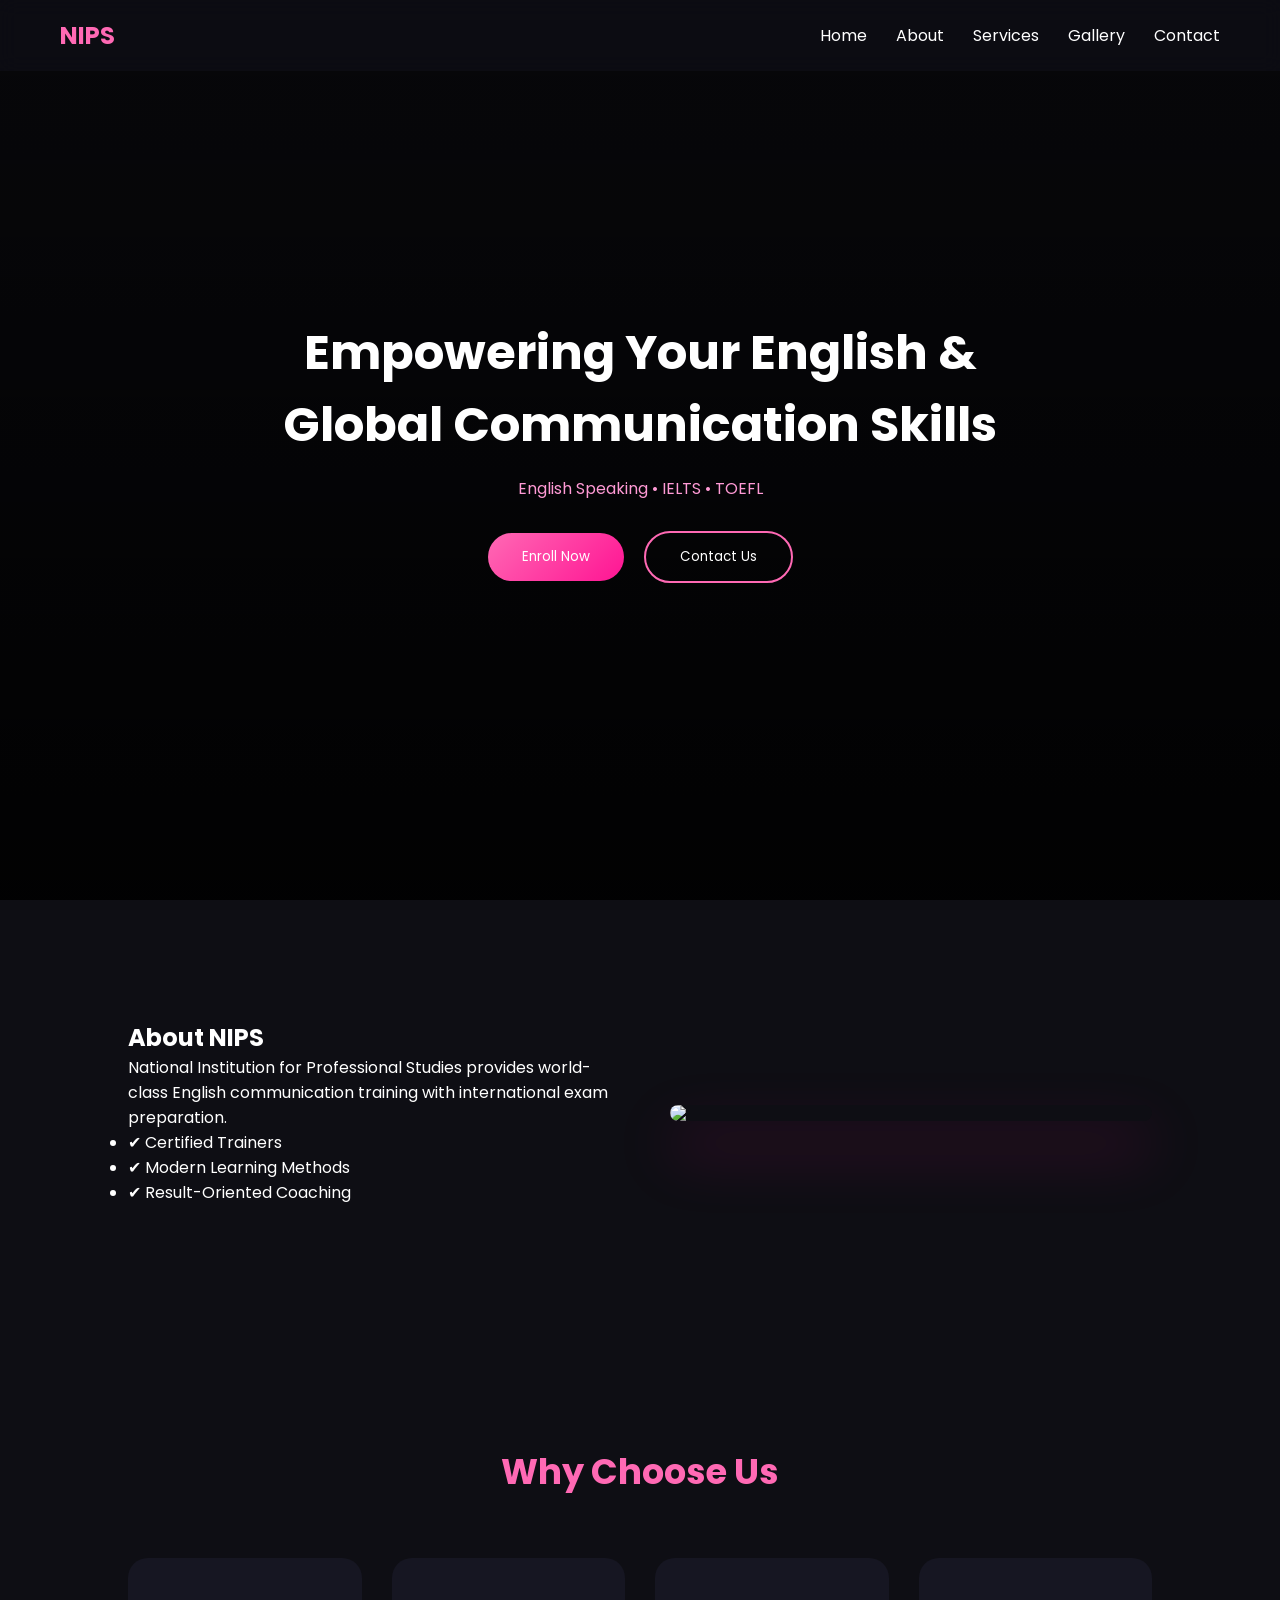
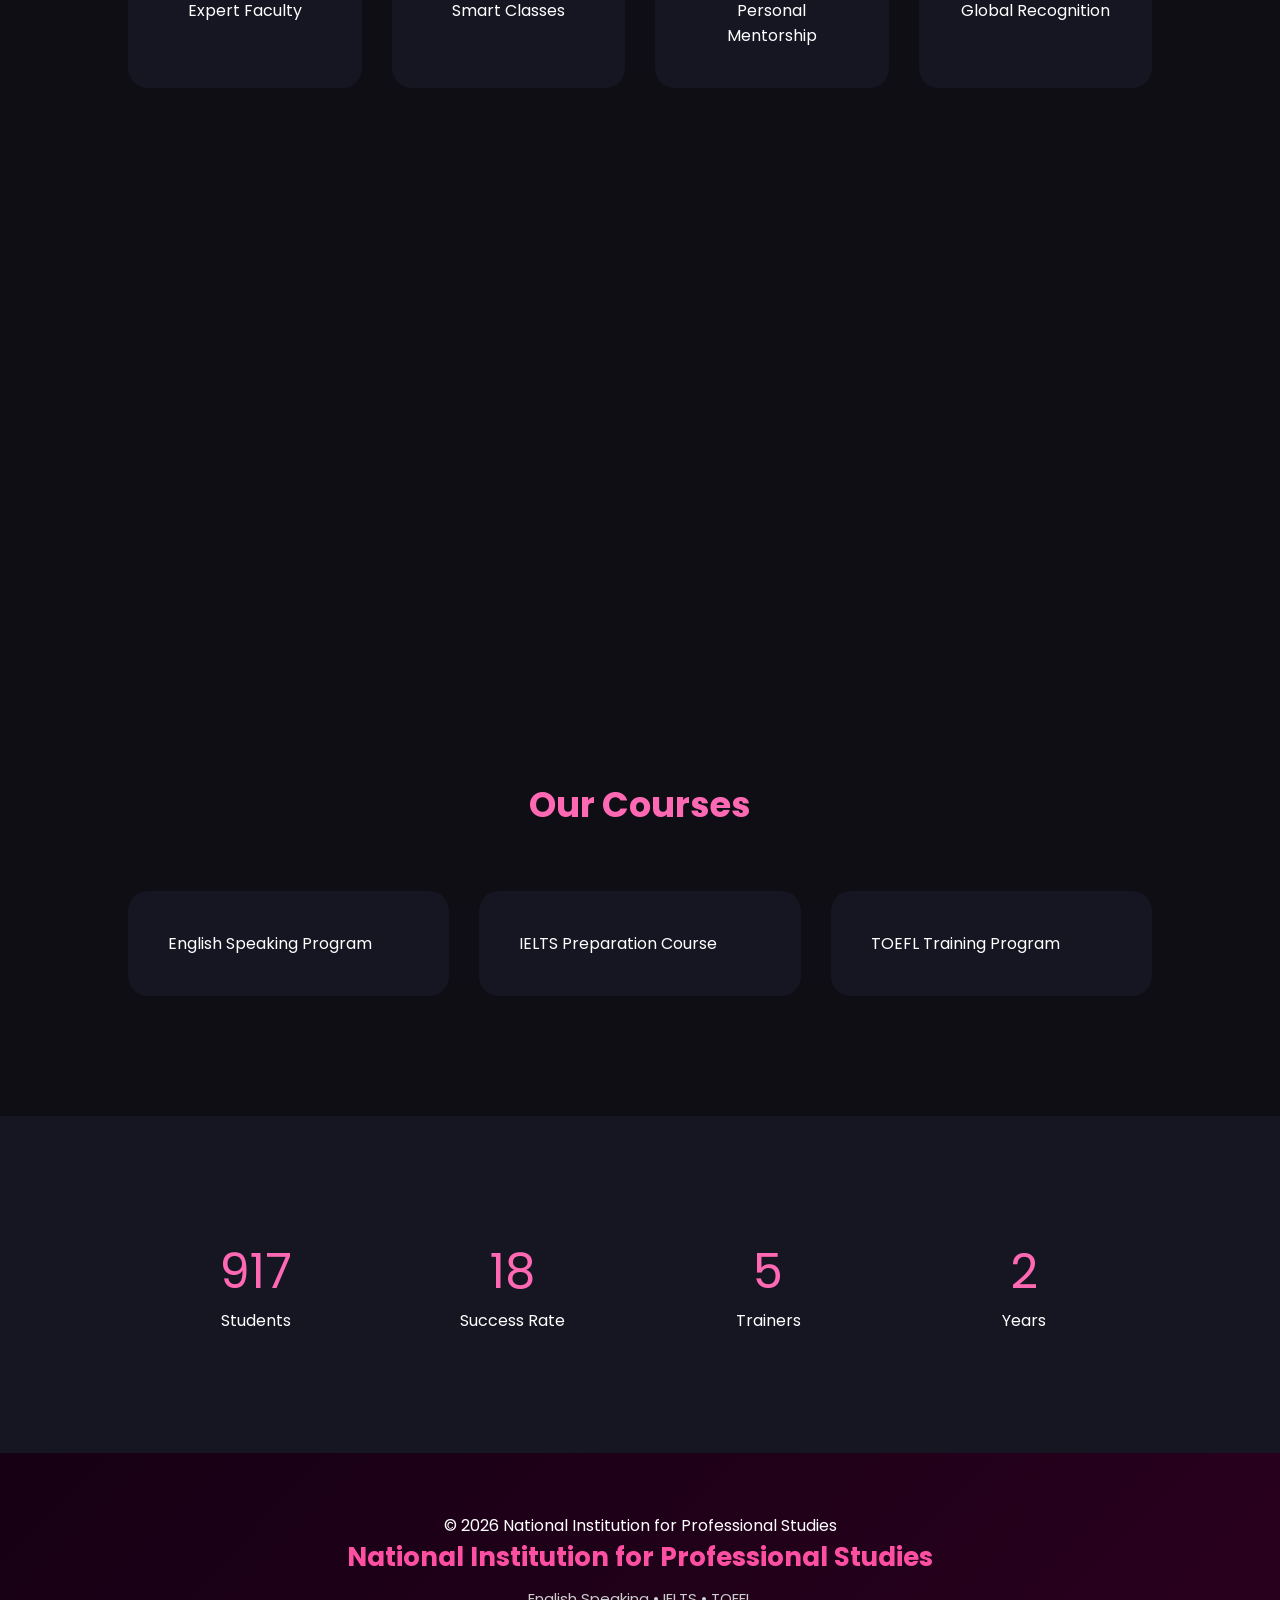
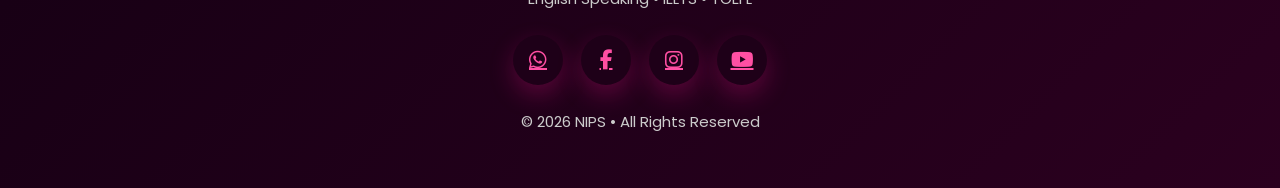
==== index.html @ 160e7540 "Add files via upload" ====
<!DOCTYPE html>
<html lang="en">
<head>
<meta charset="UTF-8">
<title>NIPS | Home</title>
<link rel="stylesheet" href="style.css">
<link href="https://fonts.googleapis.com/css2?family=Poppins:wght@300;400;600;700&display=swap" rel="stylesheet">
<link rel="stylesheet" href="https://cdnjs.cloudflare.com/ajax/libs/font-awesome/6.5.1/css/all.min.css">

</head>
<body>

<header class="header">
  <div class="logo">NIPS</div>
  <nav>
    <a href="index.html">Home</a>
    <a href="about.html">About</a>
    <a href="services.html">Services</a>
    <a href="gallery.html">Gallery</a>
    <a href="contact.html">Contact</a>
  </nav>
</header>

<!-- HERO -->
<section class="hero parallax">
  <div class="hero-content reveal">
    <h1>Empowering Your English & Global Communication Skills</h1>
    <p>English Speaking • IELTS • TOEFL</p>
    <div class="hero-btns">
      <button class="btn ripple">Enroll Now</button>
      <button class="btn outline ripple" onclick="location.href='contact.html'">Contact Us</button>
    </div>
  </div>
</section>

<!-- ABOUT -->
<section class="about reveal left">
  <div class="about-text">
    <h2>About NIPS</h2>
    <p>
      National Institution for Professional Studies provides world-class
      English communication training with international exam preparation.
    </p>
    <ul>
      <li>✔ Certified Trainers</li>
      <li>✔ Modern Learning Methods</li>
      <li>✔ Result-Oriented Coaching</li>
    </ul>
  </div>
  <img src="https://images.unsplash.com/photo-1584697964154-1a6b6f7cfc45">
</section>

<!-- FEATURES -->
<section class="features">
  <h2 class="section-title reveal">Why Choose Us</h2>
  <div class="feature-cards">
    <div class="card tilt reveal bottom">Expert Faculty</div>
    <div class="card tilt reveal bottom">Smart Classes</div>
    <div class="card tilt reveal bottom">Personal Mentorship</div>
    <div class="card tilt reveal bottom">Global Recognition</div>
  </div>
</section>

<!-- PARALLAX DIVIDER -->
<section class="parallax-break"></section>

<!-- SERVICES -->
<section class="services reveal right">
  <h2 class="section-title">Our Courses</h2>
  <div class="service-cards">
    <div class="service-card">English Speaking Program</div>
    <div class="service-card">IELTS Preparation Course</div>
    <div class="service-card">TOEFL Training Program</div>
  </div>
</section>

<!-- STATS -->
<section class="stats">
  <div><span class="counter" data-target="5000">0</span><p>Students</p></div>
  <div><span class="counter" data-target="98">0</span><p>Success Rate</p></div>
  <div><span class="counter" data-target="25">0</span><p>Trainers</p></div>
  <div><span class="counter" data-target="10">0</span><p>Years</p></div>
</section>

<footer class="footer">
  <p>© 2026 National Institution for Professional Studies</p>
  <button id="topBtn" title="Back to top">↑</button>
  <div class="footer-content">
    <h3>National Institution for Professional Studies</h3>
    <p>English Speaking • IELTS • TOEFL</p>

    <div class="social-links">
      <a href="https://wa.me/919999999999" target="_blank" class="social whatsapp" title="WhatsApp">
        <i class="fab fa-whatsapp"></i>
      </a>
      <a href="https://facebook.com" target="_blank" class="social facebook" title="Facebook">
        <i class="fab fa-facebook-f"></i>
      </a>
      <a href="https://instagram.com" target="_blank" class="social instagram" title="Instagram">
        <i class="fab fa-instagram"></i>
      </a>
      <a href="https://youtube.com" target="_blank" class="social youtube" title="YouTube">
        <i class="fab fa-youtube"></i>
      </a>
    </div>

    <p class="copyright">
      © 2026 NIPS • All Rights Reserved
    </p>
  </div>

  <button id="topBtn">↑</button>
</footer>


<script src="script.js"></script>
</body>
</html>
---- style.css ----
* {
  margin: 0;
  padding: 0;
  box-sizing: border-box;
  font-family: 'Poppins', sans-serif;
}

body {
  background: #0e0e14;
  color: #fff;
  overflow-x: hidden;
}

/* HEADER */
.header {
  position: fixed;
  top: 0;
  width: 100%;
  padding: 18px 60px;
  display: flex;
  justify-content: space-between;
  align-items: center;
  background: rgba(14,14,20,0.85);
  backdrop-filter: blur(10px);
  z-index: 1000;
}

.logo {
  font-size: 24px;
  font-weight: 700;
  color: hotpink;
}

nav a {
  margin-left: 25px;
  color: #fff;
  text-decoration: none;
  position: relative;
}

nav a::after {
  content: '';
  position: absolute;
  width: 0;
  height: 2px;
  background: hotpink;
  left: 0;
  bottom: -5px;
  transition: 0.3s;
}

nav a:hover::after {
  width: 100%;
}

/* HERO */
.hero {
  height: 100vh;
  background: linear-gradient(rgba(0,0,0,.5), rgba(0,0,0,.9)),
  url('https://images.unsplash.com/photo-1523240795612-9a054b0db644') center/cover fixed;
  display: flex;
  align-items: center;
  justify-content: center;
}

.hero-content {
  text-align: center;
  max-width: 800px;
}

.hero h1 {
  font-size: 3rem;
}

.hero p {
  margin: 15px 0 30px;
  color: #ff9ad5;
}

/* BUTTONS */
.btn {
  padding: 14px 34px;
  border: none;
  background: linear-gradient(135deg, hotpink, deeppink);
  color: #fff;
  border-radius: 30px;
  cursor: pointer;
  margin: 0 8px;
  position: relative;
  overflow: hidden;
}

.btn.outline {
  background: transparent;
  border: 2px solid hotpink;
}

.btn:hover {
  transform: translateY(-3px);
  box-shadow: 0 15px 40px rgba(255,20,147,.5);
}

/* SECTIONS */
section {
  padding: 120px 10%;
}

.section-title {
  text-align: center;
  font-size: 2.2rem;
  margin-bottom: 60px;
  color: hotpink;
}

/* ABOUT */
.about {
  display: grid;
  grid-template-columns: 1fr 1fr;
  gap: 60px;
  align-items: center;
}

.about img {
  width: 100%;
  border-radius: 20px;
  box-shadow: 0 30px 60px rgba(255,20,147,.25);
}

/* FEATURES */
.feature-cards {
  display: grid;
  grid-template-columns: repeat(auto-fit, minmax(220px, 1fr));
  gap: 30px;
}

.card {
  padding: 40px;
  background: #161622;
  border-radius: 20px;
  text-align: center;
  transition: 0.4s;
}

/* SERVICES */
.service-cards {
  display: grid;
  grid-template-columns: repeat(auto-fit, minmax(260px, 1fr));
  gap: 30px;
}

.service-card {
  background: #161622;
  padding: 40px;
  border-radius: 20px;
  transition: 0.4s;
}

/* PARALLAX BREAK */
.parallax-break {
  height: 50vh;
  background: url('https://images.unsplash.com/photo-1513258496099-48168024aec0') center/cover fixed;
}

/* STATS */
.stats {
  display: grid;
  grid-template-columns: repeat(auto-fit, minmax(200px, 1fr));
  text-align: center;
  background: #161622;
}

.stats span {
  font-size: 3rem;
  color: hotpink;
}

/* FOOTER */
footer {
  padding: 40px;
  text-align: center;
  background: #0b0b10;
  position: relative;
}

#topBtn {
  position: absolute;
  right: 30px;
  top: 20px;
  padding: 10px 16px;
  border: none;
  background: hotpink;
  color: #fff;
  border-radius: 50%;
  cursor: pointer;
}

/* REVEAL ANIMATIONS */
.reveal {
  opacity: 0;
  transform: translateY(60px);
  transition: 0.8s ease;
}

.reveal.active {
  opacity: 1;
  transform: translateY(0);
}

.left { transform: translateX(-80px); }
.right { transform: translateX(80px); }
.bottom { transform: translateY(80px); }
/* ===============================
   FOOTER
================================ */
.footer {
  background: linear-gradient(135deg, #160014, #2b001f);
  padding: 60px 20px 40px;
  text-align: center;
  position: relative;
}

.footer-content h3 {
  font-size: 26px;
  color: #ff4fa3;
  margin-bottom: 10px;
}

.footer-content p {
  color: #ccc;
  margin-bottom: 15px;
  font-size: 15px;
}

/* ===============================
   SOCIAL ICONS
================================ */
.social-links {
  display: flex;
  justify-content: center;
  gap: 18px;
  margin: 25px 0;
}

.social {
  width: 50px;
  height: 50px;
  background: #1e0018;
  border-radius: 50%;
  display: flex;
  align-items: center;
  justify-content: center;
  color: #ff4fa3;
  font-size: 20px;
  transition: 0.4s ease;
  box-shadow: 0 10px 25px rgba(255, 20, 147, 0.25);
}

.social:hover {
  transform: translateY(-6px) scale(1.08);
  box-shadow: 0 20px 45px rgba(255, 20, 147, 0.55);
  color: #fff;
}

/* Platform glow colors */
.social.whatsapp:hover {
  background: #25D366;
}
.social.facebook:hover {
  background: #1877f2;
}
.social.instagram:hover {
  background: linear-gradient(45deg, #f58529, #dd2a7b, #8134af);
}
.social.youtube:hover {
  background: #ff0000;
}

/* ===============================
   BACK TO TOP BUTTON
================================ */
#topBtn {
  position: fixed;
  right: 20px;
  bottom: 20px;
  width: 45px;
  height: 45px;
  border-radius: 50%;
  border: none;
  background: #ff4fa3;
  color: #fff;
  font-size: 20px;
  cursor: pointer;
  opacity: 0;
  transition: 0.4s;
  box-shadow: 0 15px 35px rgba(255, 20, 147, 0.5);
}

#topBtn:hover {
  transform: translateY(-4px);
  box-shadow: 0 25px 50px rgba(255, 20, 147, 0.7);
}
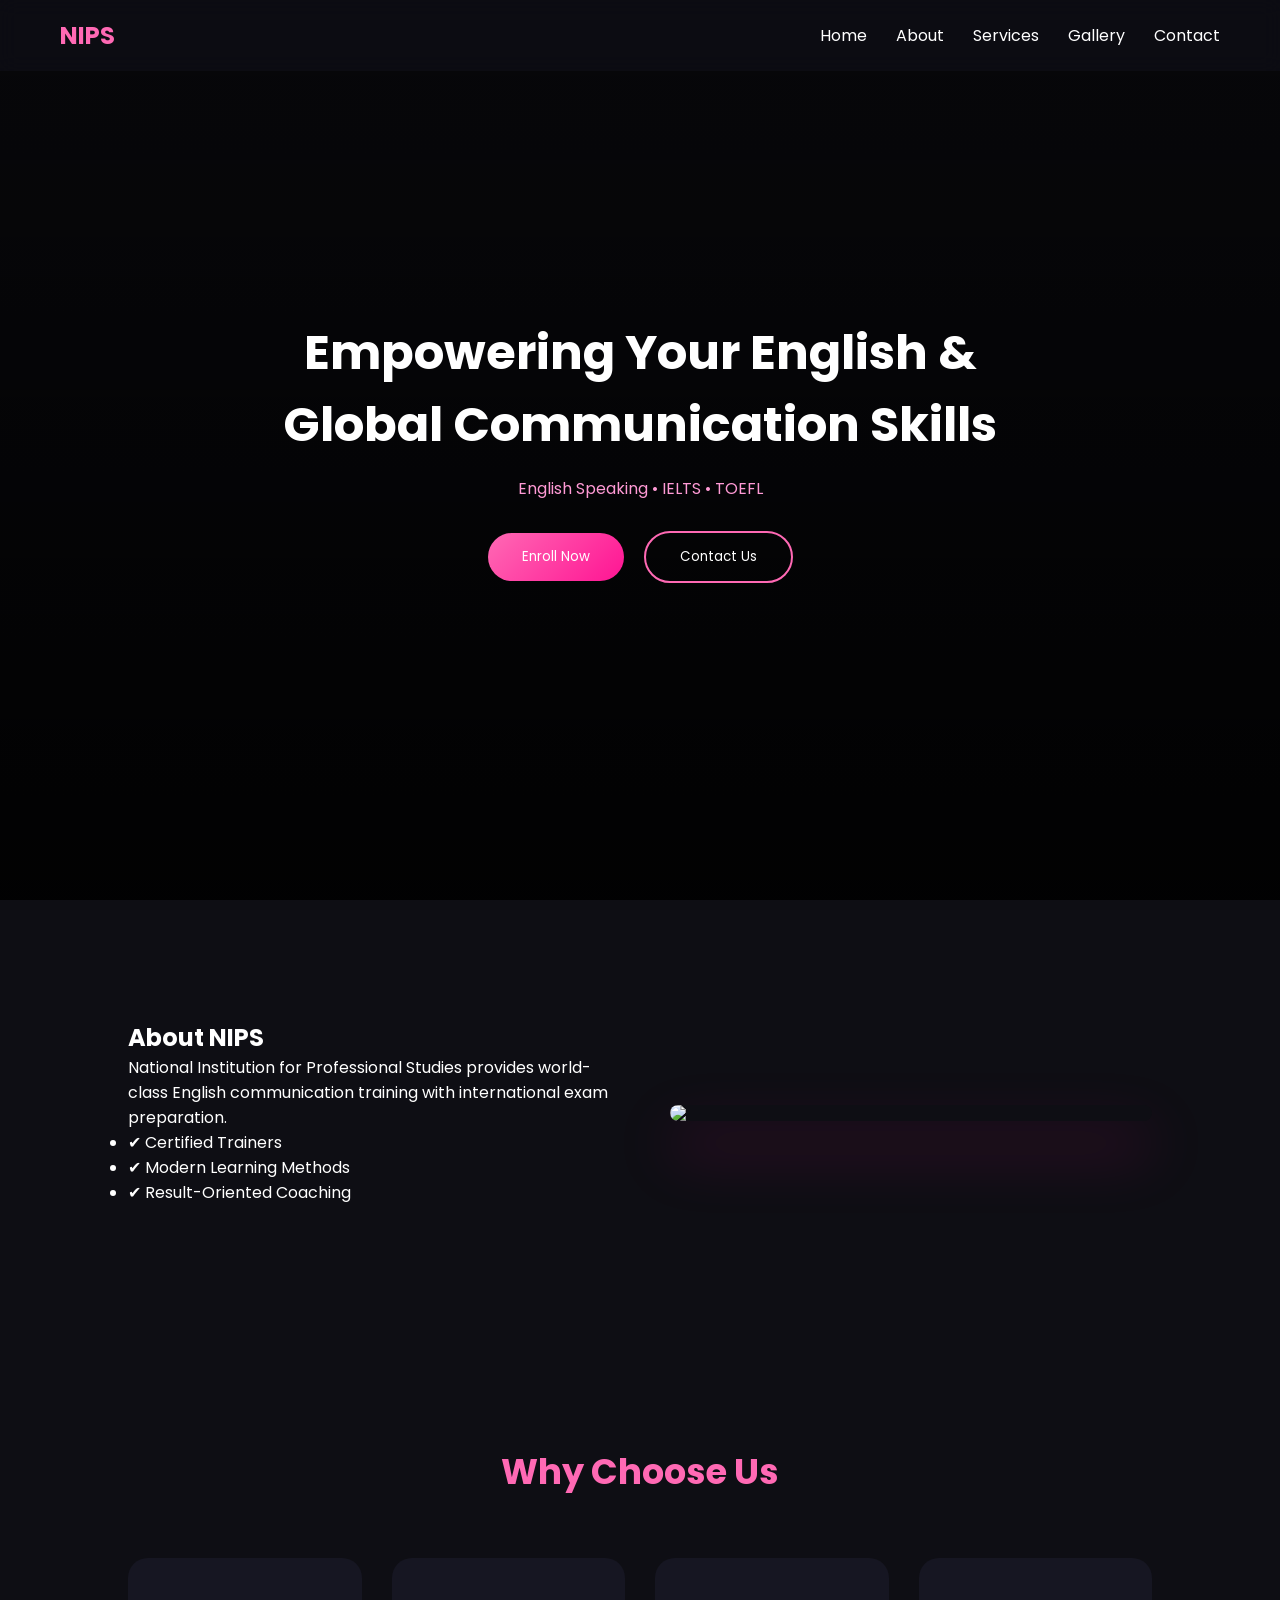
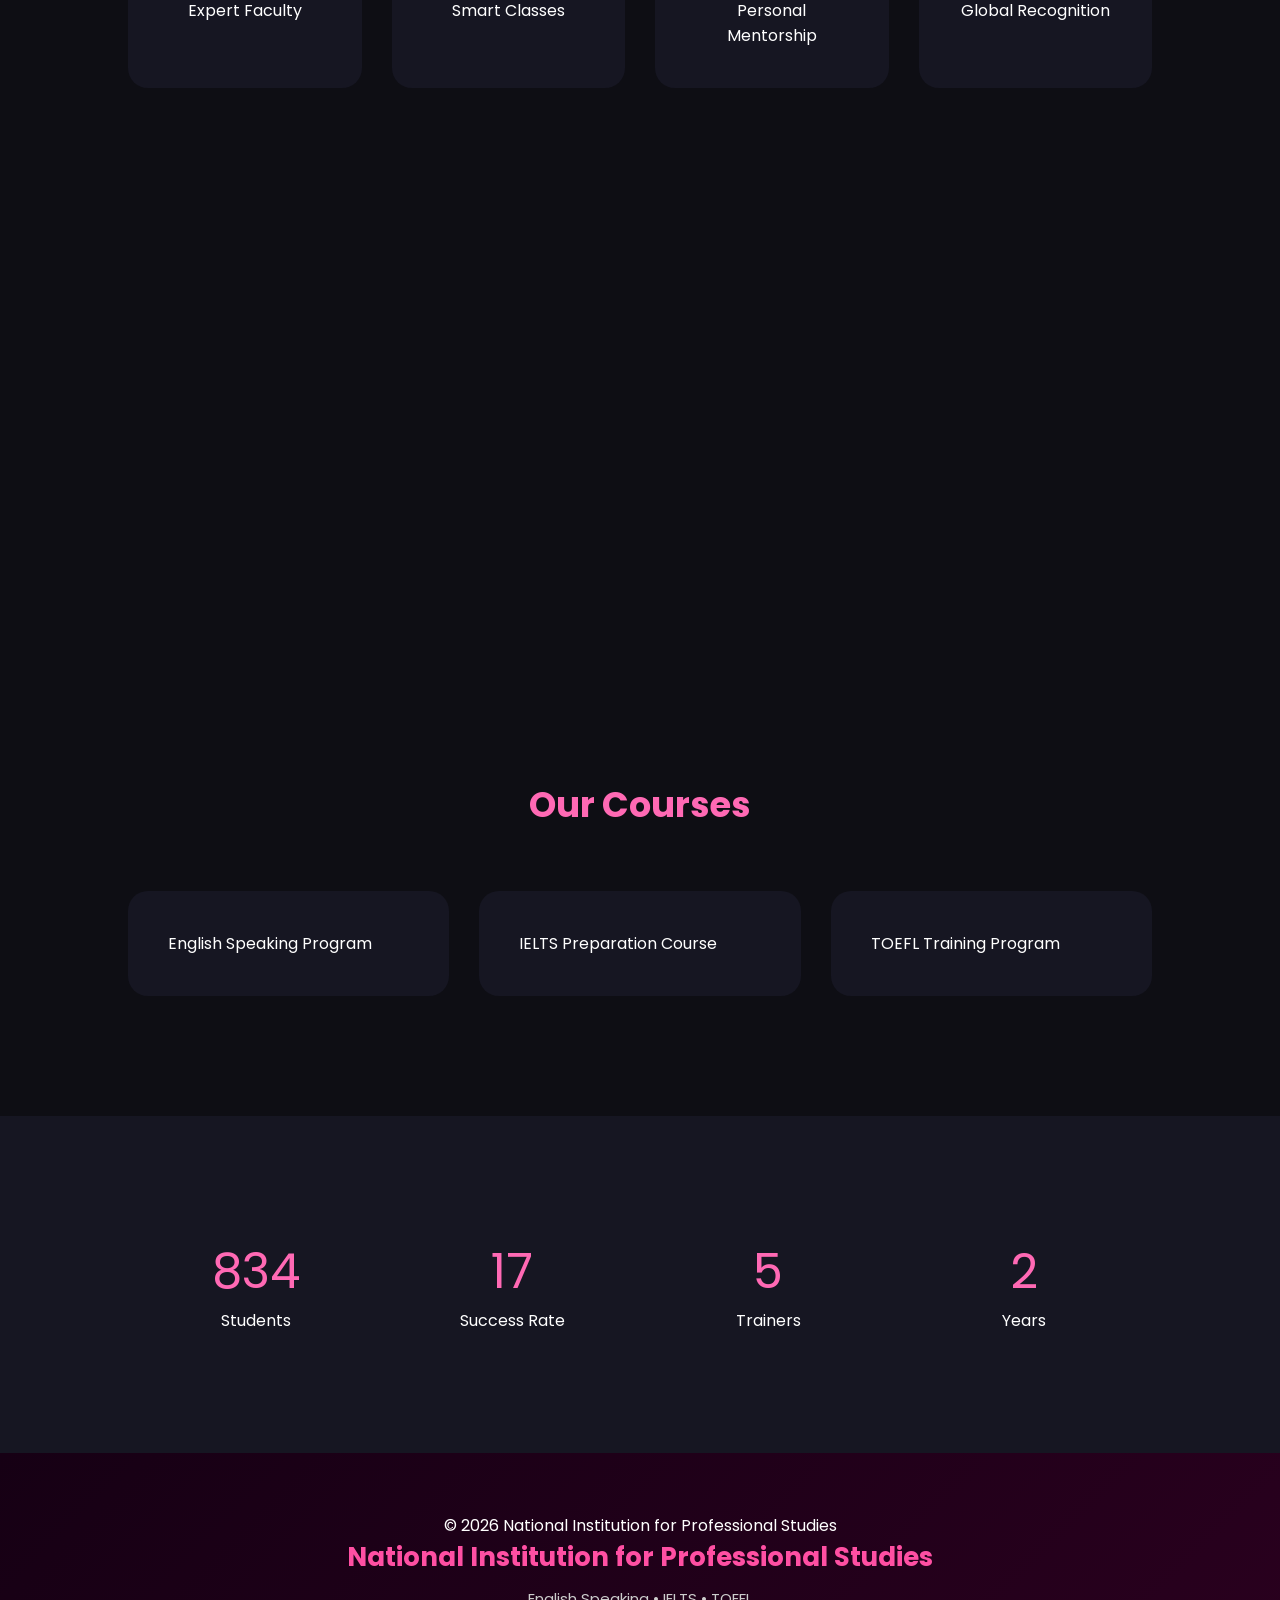
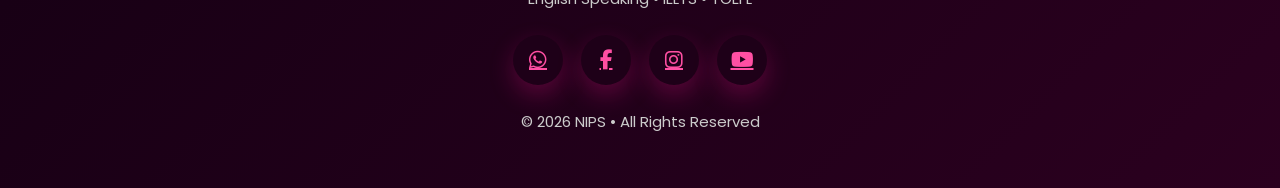
==== commit 327efccf: "Add files via upload" ====
--- a/index.html
+++ b/index.html
@@ -6,6 +6,7 @@
 <link rel="stylesheet" href="style.css">
 <link href="https://fonts.googleapis.com/css2?family=Poppins:wght@300;400;600;700&display=swap" rel="stylesheet">
 <link rel="stylesheet" href="https://cdnjs.cloudflare.com/ajax/libs/font-awesome/6.5.1/css/all.min.css">
+<meta name="viewport" content="width=device-width, initial-scale=1.0">
 
 </head>
 <body>
--- a/style.css
+++ b/style.css
@@ -299,3 +299,118 @@
   transform: translateY(-4px);
   box-shadow: 0 25px 50px rgba(255, 20, 147, 0.7);
 }
+/* ===============================
+   MOBILE RESPONSIVE (SAFE)
+================================ */
+@media (max-width: 768px) {
+
+  body {
+    overflow-x: hidden;
+  }
+
+  /* HEADER */
+  .header {
+    padding: 15px 20px;
+    flex-direction: column;
+    gap: 12px;
+  }
+
+  .header nav {
+    display: flex;
+    flex-wrap: wrap;
+    justify-content: center;
+    gap: 12px;
+  }
+
+  .header nav a {
+    font-size: 14px;
+  }
+
+  /* HERO */
+  .hero {
+    min-height: 100vh;
+    padding: 40px 20px;
+    text-align: center;
+  }
+
+  .hero h1 {
+    font-size: 32px;
+    line-height: 1.3;
+  }
+
+  .hero p {
+    font-size: 15px;
+  }
+
+  .hero-btns {
+    flex-direction: column;
+    gap: 12px;
+  }
+
+  /* ABOUT */
+  .about {
+    flex-direction: column;
+    padding: 40px 20px;
+    gap: 25px;
+  }
+
+  .about img {
+    width: 100%;
+    max-width: 360px;
+  }
+
+  /* FEATURES */
+  .feature-cards {
+    grid-template-columns: 1fr;
+    padding: 0 20px;
+  }
+
+  /* SERVICES */
+  .service-cards {
+    grid-template-columns: 1fr;
+    padding: 0 20px;
+  }
+
+  .service-card {
+    margin-bottom: 20px;
+  }
+
+  /* GALLERY */
+  .gallery-grid {
+    grid-template-columns: repeat(2, 1fr);
+    gap: 12px;
+    padding: 0 15px;
+  }
+
+  /* STATS */
+  .stats {
+    flex-direction: column;
+    gap: 25px;
+    padding: 40px 20px;
+  }
+
+  /* CONTACT FORM */
+  .contact-form {
+    width: 100%;
+    padding: 30px 20px;
+  }
+
+  .contact-form input,
+  .contact-form textarea {
+    font-size: 14px;
+  }
+
+  /* FOOTER */
+  .footer {
+    padding: 50px 20px;
+  }
+
+  .social-links {
+    flex-wrap: wrap;
+  }
+}
+@media (hover: none) {
+  .tilt {
+    transform: none !important;
+  }
+}
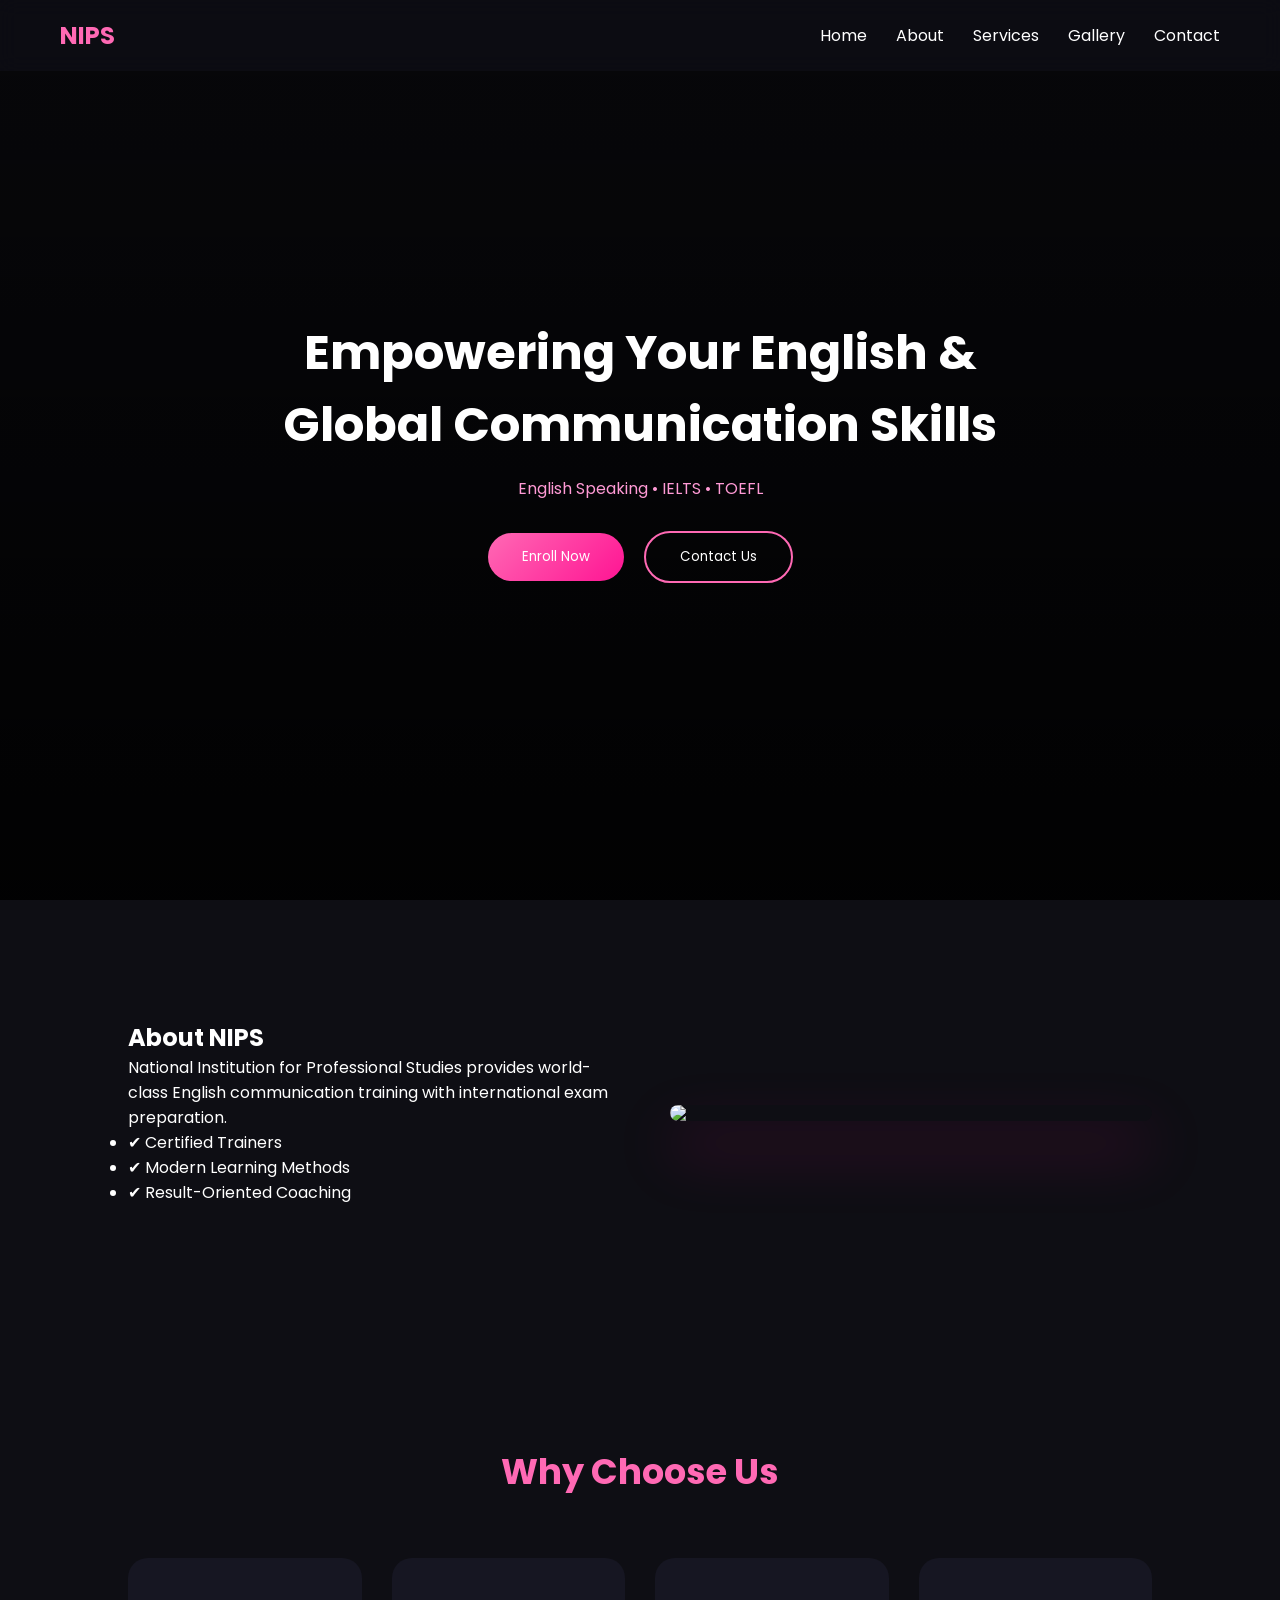
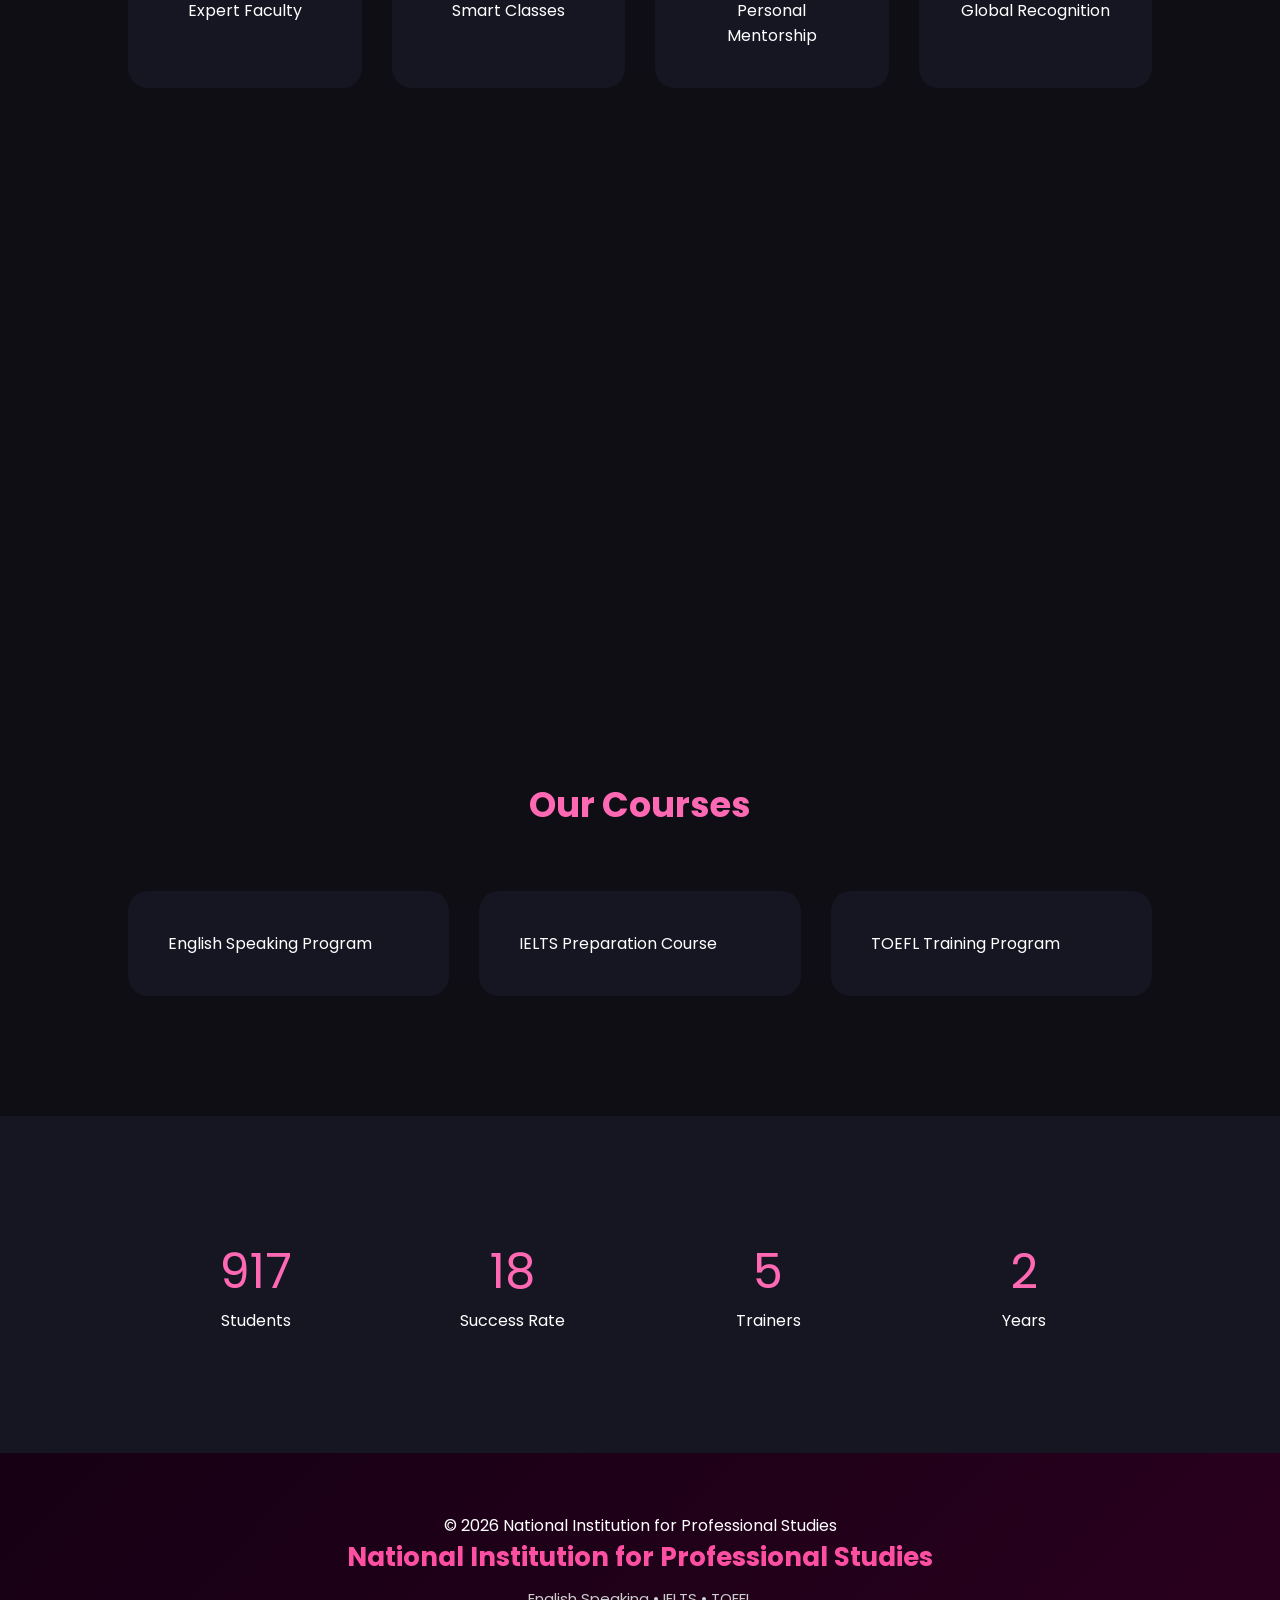
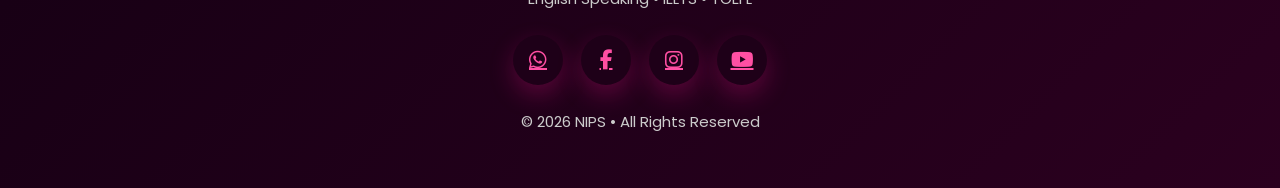
==== commit 89029f36: "Add files via upload" ====
--- a/index.html
+++ b/index.html
@@ -7,6 +7,7 @@
 <link href="https://fonts.googleapis.com/css2?family=Poppins:wght@300;400;600;700&display=swap" rel="stylesheet">
 <link rel="stylesheet" href="https://cdnjs.cloudflare.com/ajax/libs/font-awesome/6.5.1/css/all.min.css">
 <meta name="viewport" content="width=device-width, initial-scale=1.0">
+<meta name="viewport" content="width=device-width, initial-scale=1.0, maximum-scale=1.0">
 
 </head>
 <body>
--- a/style.css
+++ b/style.css
@@ -414,3 +414,152 @@
     transform: none !important;
   }
 }
+/* ===================================
+   UNIVERSAL MOBILE FIX
+=================================== */
+* {
+  max-width: 100%;
+  box-sizing: border-box;
+}
+
+body {
+  overflow-x: hidden;
+}
+
+/* ===================================
+   RESPONSIVE LAYOUT
+=================================== */
+@media (max-width: 992px) {
+
+  /* HEADER */
+  .header {
+    padding: 15px 18px;
+    flex-direction: column;
+    align-items: center;
+  }
+
+  .header nav {
+    flex-wrap: wrap;
+    justify-content: center;
+    gap: 14px;
+  }
+
+  /* HERO */
+  .hero,
+  .page-hero {
+    min-height: 90vh;
+    padding: 60px 20px;
+    text-align: center;
+  }
+
+  .hero h1 {
+    font-size: 34px;
+  }
+
+  .hero p {
+    font-size: 15px;
+  }
+
+  .hero-btns {
+    flex-direction: column;
+    gap: 14px;
+  }
+
+  /* ABOUT */
+  .about {
+    flex-direction: column;
+    text-align: center;
+    gap: 30px;
+  }
+
+  .about img {
+    width: 100%;
+    max-width: 380px;
+    margin: auto;
+  }
+
+  /* FEATURES */
+  .feature-cards {
+    grid-template-columns: 1fr;
+    gap: 22px;
+    padding: 0 20px;
+  }
+
+  /* SERVICES */
+  .service-cards {
+    grid-template-columns: 1fr;
+    gap: 22px;
+    padding: 0 20px;
+  }
+
+  .service-card,
+  .service-box {
+    padding: 28px 22px;
+  }
+
+  /* GALLERY */
+  .gallery-grid {
+    grid-template-columns: repeat(2, 1fr);
+    gap: 14px;
+    padding: 0 15px;
+  }
+
+  /* STATS */
+  .stats {
+    flex-direction: column;
+    gap: 30px;
+    padding: 50px 20px;
+  }
+
+  /* CONTACT */
+  .contact-form {
+    width: 100%;
+    max-width: 420px;
+    margin: auto;
+    padding: 30px 20px;
+  }
+
+  /* FOOTER */
+  .footer {
+    padding: 50px 20px;
+  }
+}
+
+/* ===================================
+   SMALL MOBILE SCREENS
+=================================== */
+@media (max-width: 480px) {
+
+  .hero h1,
+  .page-hero h1 {
+    font-size: 28px;
+  }
+
+  .section-title {
+    font-size: 24px;
+  }
+
+  .gallery-grid {
+    grid-template-columns: 1fr;
+  }
+
+  .btn {
+    width: 100%;
+    padding: 14px;
+    font-size: 14px;
+  }
+}
+
+/* ===================================
+   TOUCH DEVICE OPTIMIZATION
+=================================== */
+@media (hover: none) {
+  .tilt {
+    transform: none !important;
+  }
+}
+
+.lightbox img {
+  max-width: 90%;
+  max-height: 90%;
+}
